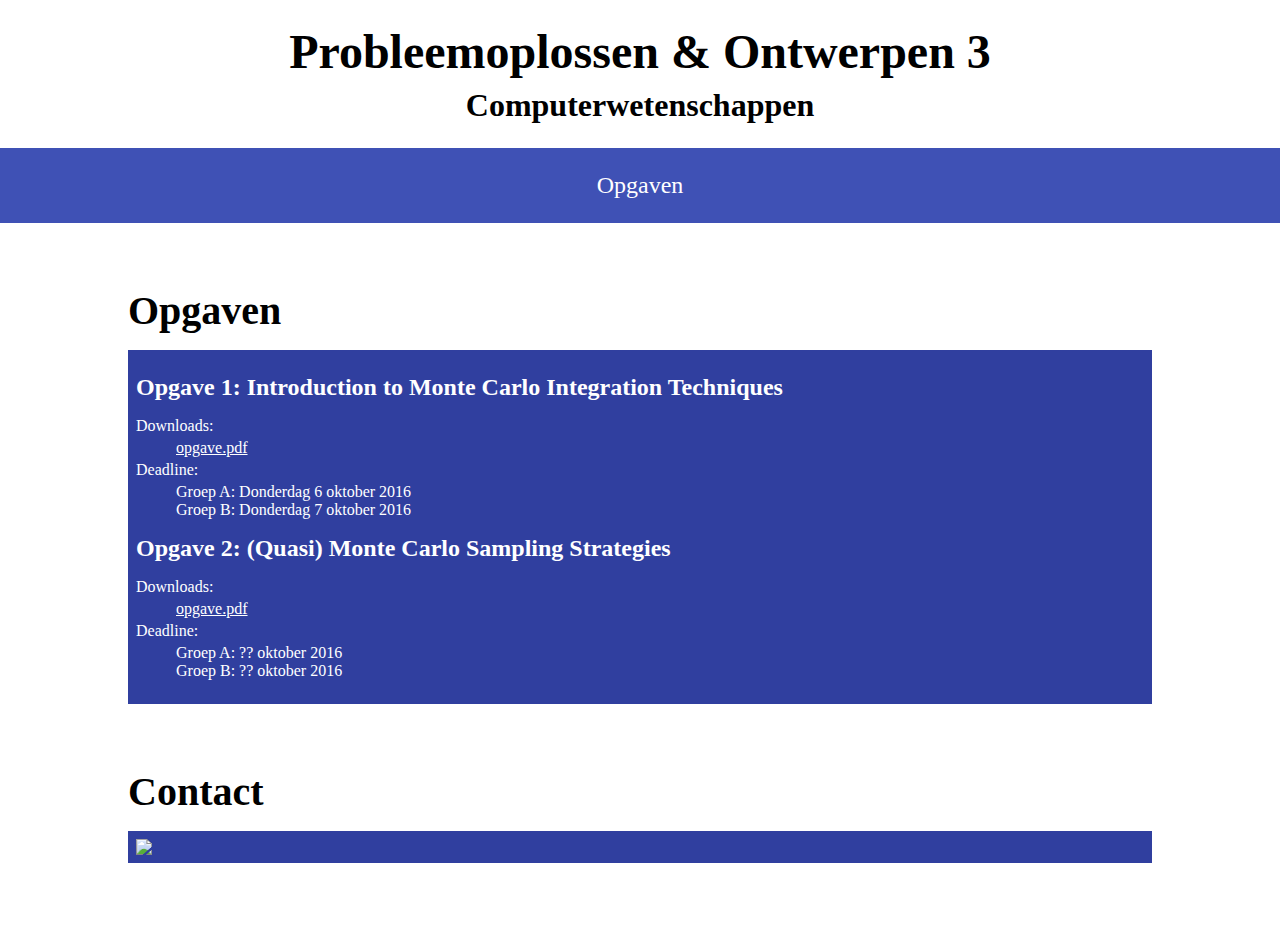
==== 2016-2017/index.html @ efc521e6 "Add 2016-2017 specific content" ====
<html>
    <head>
        <title>Probleemoplossen &amp; Ontwerpen 3: Computerwetenschappen</title>
        <link rel = "stylesheet" type="text/css" href = "index.css"/>
    </head>
	<body>
        <header id = "banner">
            <h1>Probleemoplossen &amp; Ontwerpen 3</h1>
            <h2>Computerwetenschappen</h2>
        </header>
        
        <nav id = "navigation">
            <a class = "navigation-item" href="#opgaven">Opgaven</a>
            <!--<a class = "navigation-item" href="#contact">Contact</a>-->
        </nav>
        
        <article class="group">
            <header>
                <h3>Opgaven</h3>    
            </header>
            <article class = "group-item assigment">
                <header>
                    <h4>Opgave 1: Introduction to Monte Carlo Integration Techniques</h3>
                </header>
                <dl>
                    <dt>Downloads:</dt>
                    <dd><a href = "assignment1/assignment.pdf">opgave.pdf</a></dd>
                    <dt>Deadline:</dt>
                    <dd>Groep A: Donderdag 6 oktober 2016</dd>
                    <dd>Groep B: Donderdag 7 oktober 2016</dd>
                </dl>
				<header>
                    <h4>Opgave 2: (Quasi) Monte Carlo Sampling Strategies</h3>
                </header>
                <dl>
                    <dt>Downloads:</dt>
                    <dd><a href = "assignment1/assignment.pdf">opgave.pdf</a></dd>
                    <dt>Deadline:</dt>
                    <dd>Groep A: ?? oktober 2016</dd>
                    <dd>Groep B: ?? oktober 2016</dd>
                </dl>
            </article>
        </article>
        
        <article class="group">
            <header>
                <h3>Contact</h3>    
            </header>
            <article class = "group-item">
                <article class="contact">
                    <aside>
                        <img src = "../website/images/philipdutre.jpg">
                    </aside>
                </article>
            </article>
        </article>
	</body>
</html>
---- 2016-2017/index.css ----
@font-face {
    font-family: light;
    src: url(../website/fonts/FiraSans-Light.ttf);
}

@font-face {
    font-family: normal;
    src: url(../website/fonts/FiraSans-Regular.ttf);
}

@font-face {
    font-family: bold;
    src: url(../website/fonts/FiraSans-Bold.ttf);
}

html {
    margin: 0px;
    font-size: 100%;
}

body {
    margin: 0px;
    font-family: light;
    background-color: white;
}

a {
    color: white;
}

/******************************************************************************
 * Styling for the banner
 *****************************************************************************/

#banner {
    text-align: center;
    padding: 16px 0px;
}

#banner > h1 {
    font-family: bold;
    font-size: 48px;
    margin: 8px;
}

#banner > h2 {
    font-family: light;
    font-size: 32px;
    margin: 8px;
}

/******************************************************************************
 * Styling for the navigation
 *****************************************************************************/

nav {
    display: flex;
    flex-direction: row;
    justify-content: center;
    background-color: #3F51B5;
}

.navigation-item {
    padding: 24px 48px;
    font-size: 24px;
    text-decoration: none;
}

/******************************************************************************
 * Styling for groups
 *****************************************************************************/

.group {
    max-width: 1024px;
    margin: 64px auto;
}

.group > header {
    text-align: left;
}

.group > header > h3 {
    font-size: 40px;
    font-family: bold;
    margin: 16px 0px;
}

.group-item {
    margin-top: 8px;
    margin-bottom: 8px;
    padding: 8px;
    background-color: #303F9F;
    color:white;
}

.group-item > header {
    margin: 0;
    padding: 0;
}

.group-item  > header > h4 {
    font-size: 24px;
    font-family: bold;
    margin: 16px 0px;
}

.group-item > dl > dt {
    font-family: bold;
    margin-top: 4px;
    margin-bottom: 4px;
}

/******************************************************************************
 * Styling for contacts
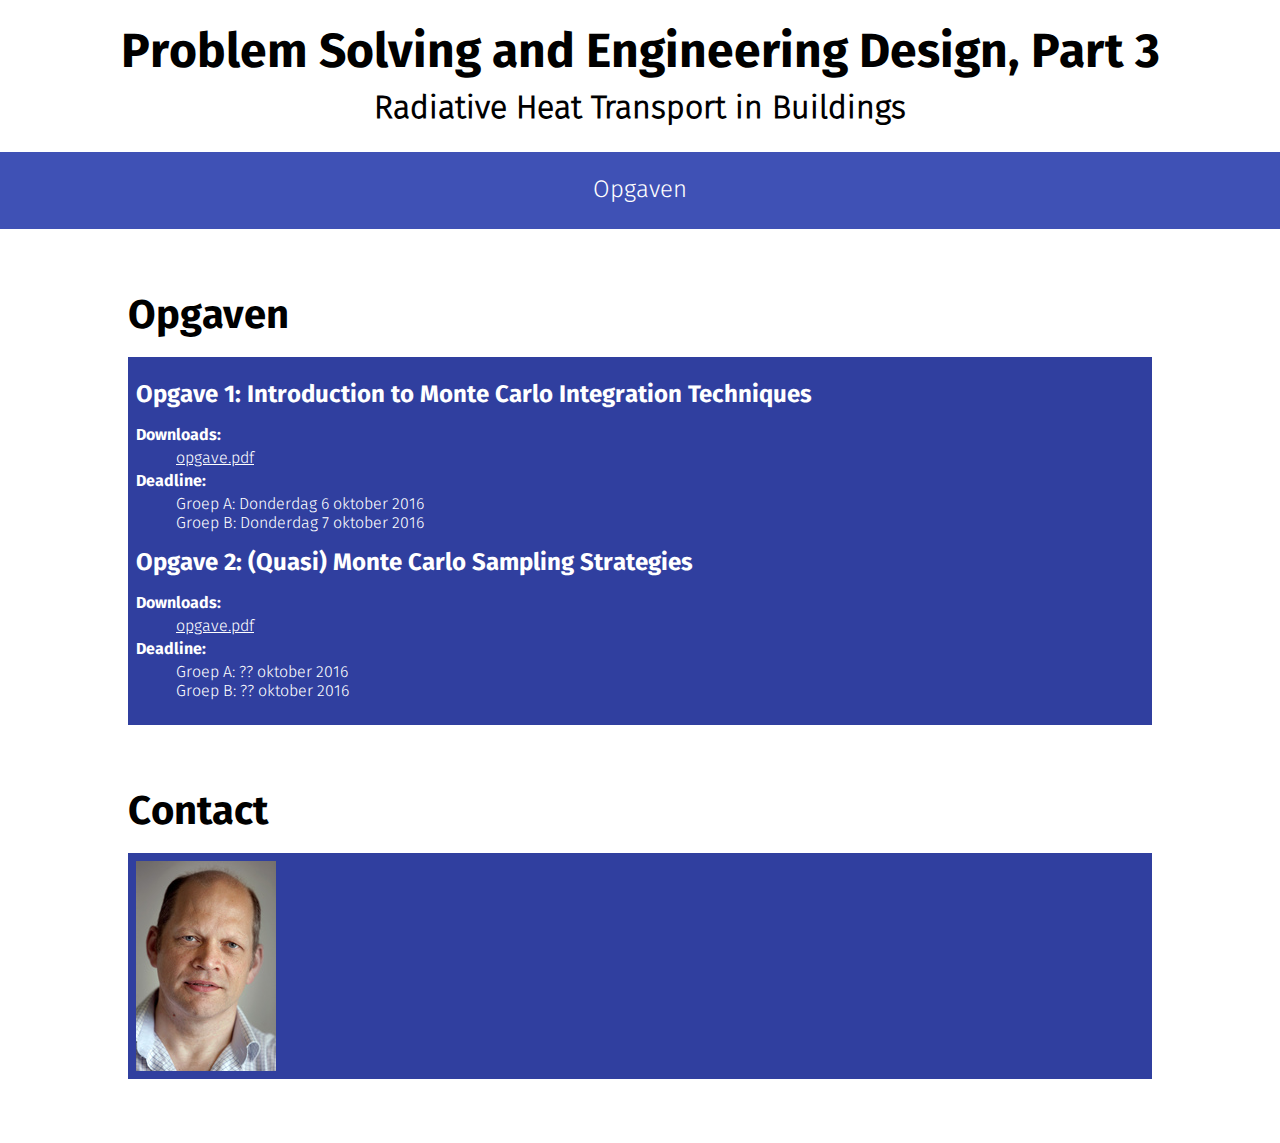
==== commit 00fca16d: "Update index.html" ====
--- a/2016-2017/index.html
+++ b/2016-2017/index.html
@@ -1,12 +1,12 @@
 <html>
     <head>
-        <title>Probleemoplossen &amp; Ontwerpen 3: Computerwetenschappen</title>
+        <title>Problem Solving and Engineering Design, Part 3</title>
         <link rel = "stylesheet" type="text/css" href = "index.css"/>
     </head>
 	<body>
         <header id = "banner">
-            <h1>Probleemoplossen &amp; Ontwerpen 3</h1>
-            <h2>Computerwetenschappen</h2>
+            <h1>Problem Solving and Engineering Design, Part 3</h1>
+            <h2>Radiative Heat Transport in Buildings</h2>
         </header>
         
         <nav id = "navigation">
@@ -34,7 +34,7 @@
                 </header>
                 <dl>
                     <dt>Downloads:</dt>
-                    <dd><a href = "assignment1/assignment.pdf">opgave.pdf</a></dd>
+                    <dd><a href = "assignment2/assignment.pdf">opgave.pdf</a></dd>
                     <dt>Deadline:</dt>
                     <dd>Groep A: ?? oktober 2016</dd>
                     <dd>Groep B: ?? oktober 2016</dd>
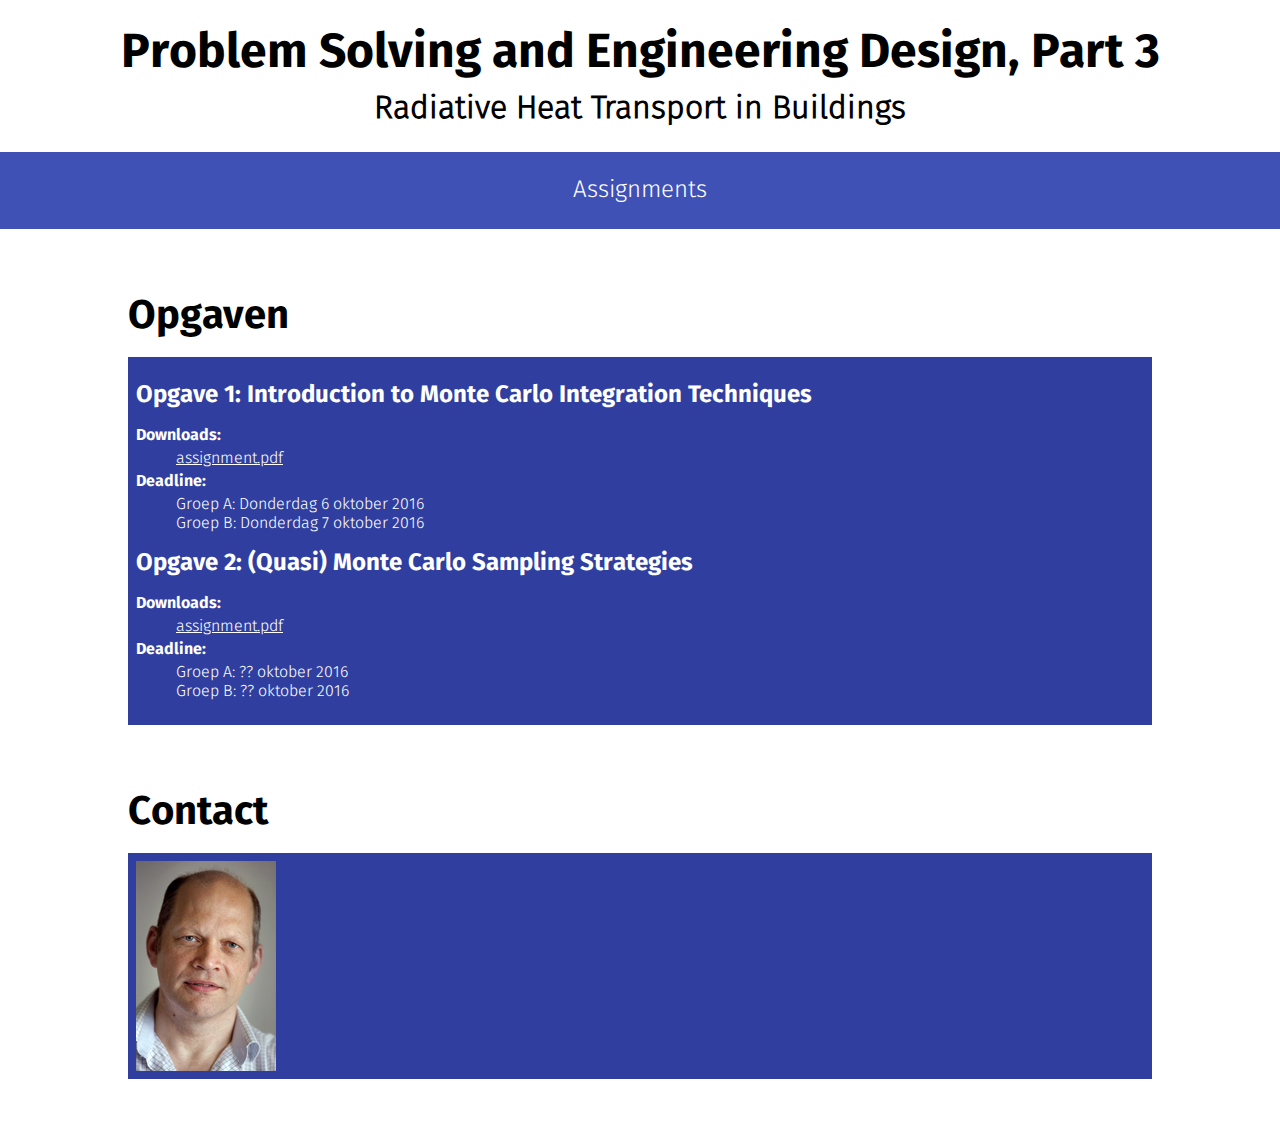
==== commit 6a1b69f1: "Update index.html" ====
--- a/2016-2017/index.html
+++ b/2016-2017/index.html
@@ -10,7 +10,7 @@
         </header>
         
         <nav id = "navigation">
-            <a class = "navigation-item" href="#opgaven">Opgaven</a>
+            <a class = "navigation-item" href="#assignments">Assignments</a>
             <!--<a class = "navigation-item" href="#contact">Contact</a>-->
         </nav>
         
@@ -24,7 +24,7 @@
                 </header>
                 <dl>
                     <dt>Downloads:</dt>
-                    <dd><a href = "assignment1/assignment.pdf">opgave.pdf</a></dd>
+                    <dd><a href = "assignment1/assignment.pdf">assignment.pdf</a></dd>
                     <dt>Deadline:</dt>
                     <dd>Groep A: Donderdag 6 oktober 2016</dd>
                     <dd>Groep B: Donderdag 7 oktober 2016</dd>
@@ -34,7 +34,7 @@
                 </header>
                 <dl>
                     <dt>Downloads:</dt>
-                    <dd><a href = "assignment2/assignment.pdf">opgave.pdf</a></dd>
+                    <dd><a href = "assignment2/assignment.pdf">assignment.pdf</a></dd>
                     <dt>Deadline:</dt>
                     <dd>Groep A: ?? oktober 2016</dd>
                     <dd>Groep B: ?? oktober 2016</dd>
